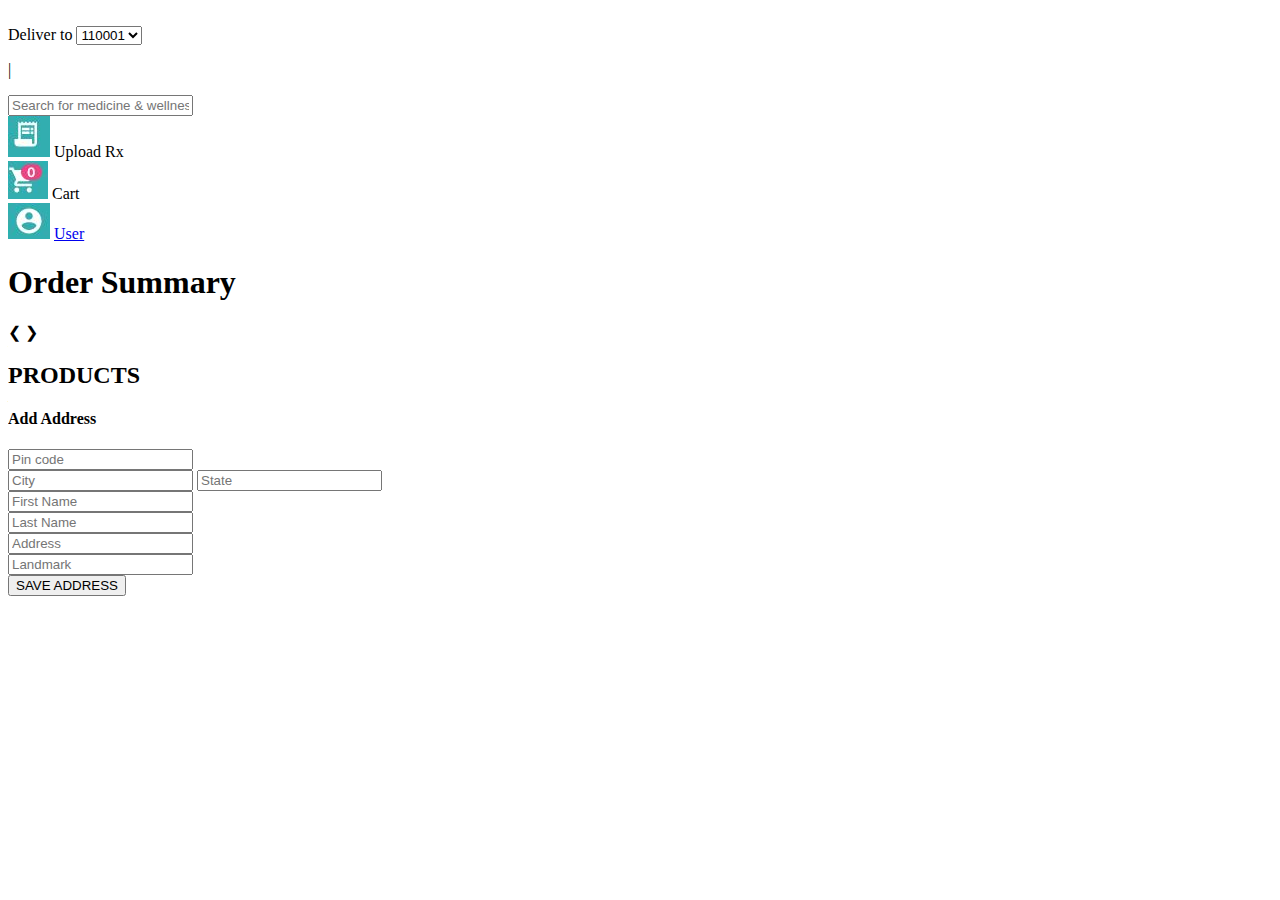
==== cart.html @ 0ff40780 "Products list page and cart basics with functionality" ====
<!DOCTYPE html>
<html lang="en">
  <head>
    <meta charset="UTF-8" />
    <meta http-equiv="X-UA-Compatible" content="IE=edge" />
    <meta name="viewport" content="width=device-width, initial-scale=1.0" />
    <title>Document</title>
    <link rel="stylesheet" href="cart.css" />
    <link
      href="https://fonts.googleapis.com/css2?family=Lato:wght@300&display=swap"
      rel="stylesheet"
    />
  </head>

  <body>
    <div id="divPanel1">
      <div id="panel1img1">
        <a href="./index.html">
          <img
            src="https://www.netmeds.com/assets/gloryweb/images/home-logo-netmeds-new.svg"
            alt=""
        /></a>
      </div>
      <div id="searchbox">
        <div id="searchbar">
          <label for="">Deliver to</label>
          <select name="city" id="city">
            <option value="bengaluru">110001</option>
            <option value="delhi">411015</option>
            <option value="pune">110022</option>
            <option value="mumbai">411015</option>
          </select>
        </div>
        <div id="horizontalline">
          <p>|</p>
        </div>
        <div id="searchInput">
          <input
            type="text"
            placeholder="Search for medicine & wellnes Products..."
          />
        </div>
      </div>
      <div id="loadpx">
        <img src="projectimage\Capture.JPG" alt="" />
        <a>Upload Rx</a>
      </div>
      <div id="cartlogo">
        <img src="projectimage\cart.JPG" alt="" />
        <a>Cart</a>
        <a href="#">
          <div id="carttoal"></div>
        </a>
      </div>
      <div id="singuplogo">
        <img src="projectimage\signin.JPG" alt="" />
        <a href="signup.html">User</a>
      </div>
    </div>
    <!-- cartdiv-->
    <div id="cartdiv">
      <h1>Order Summary</h1>
      <div id="ordercarddiv">
        <div id="orderleftdiv">
          <!-- div 2 start first slider-->
          <div id="slideShow_auto1">
            <span class="arrowslide1" id="prev">&#10094;</span>
            <span class="arrowslide1" id="next">&#10095;</span>
            <div id="dotslide1">
              <span class="dot"></span>
              <span class="dot"></span>
              <span class="dot"></span>
              <span class="dot"></span>
              <span class="dot"></span>
              <span class="dot"></span>
            </div>
          </div>

          <!-- div 2 slider endr-->

          <div id="displayCartProduct">
            <h2>PRODUCTS</h2>
          </div>
        </div>
      </div>
    </div>

    <div id="newaddress">
      <h4>Add Address</h4>
      <input type="text" placeholder="Pin code" />
      <br />
      <input type="text" placeholder="City" />
      <input type="text" placeholder="State" />
      <br />

      <input type="text" placeholder="First Name" />
      <br />
      <input type="text" placeholder="Last Name" />
      <br />
      <input type="text" placeholder="Address" />
      <br />
      <input type="text" placeholder="Landmark" />
      <br />
      <button id="saveaddress">SAVE ADDRESS</button>
    </div>
  </body>
</html>
<script src="./cart.js"></script>
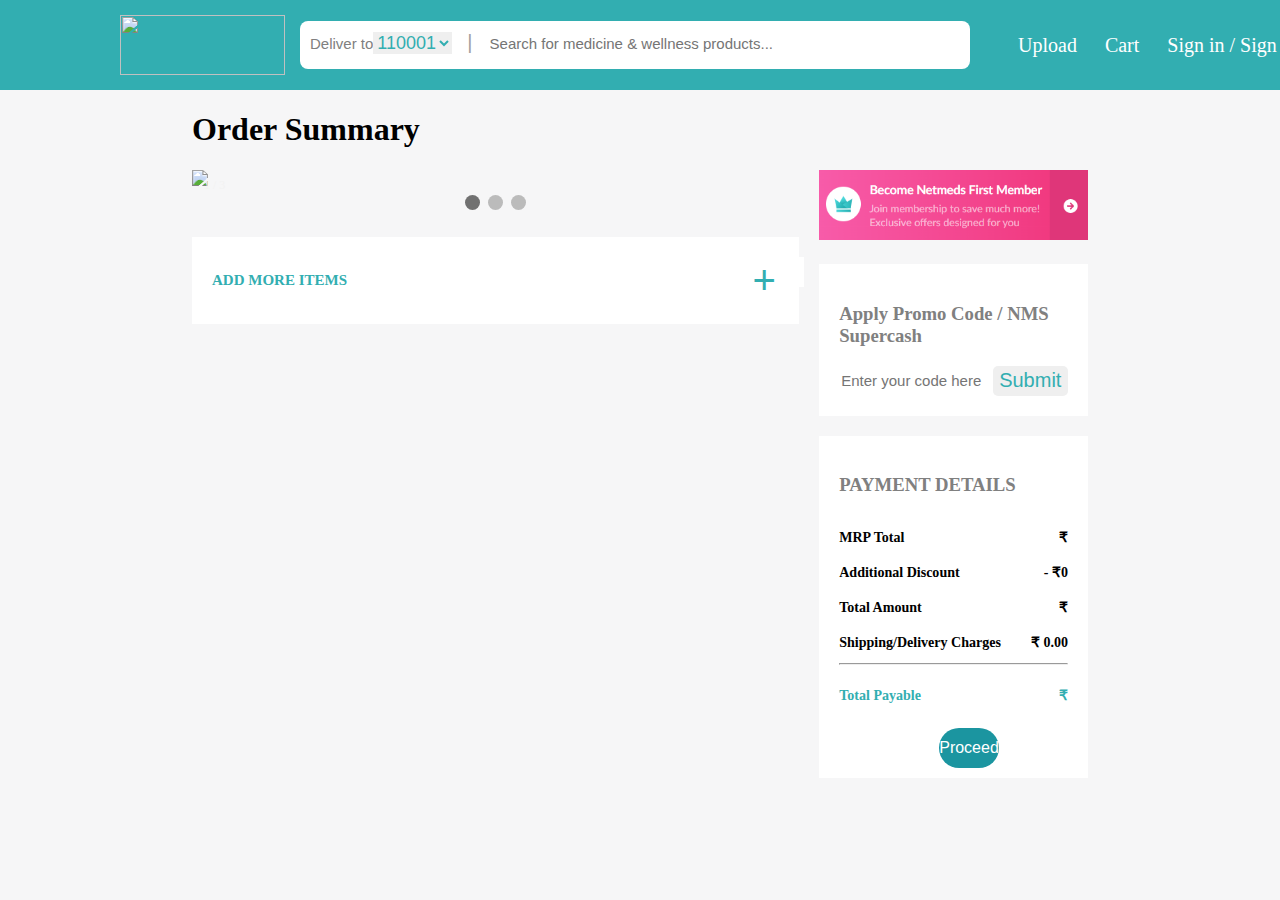
==== commit 937829dc: "Add to cart updated" ====
--- a/cart.html
+++ b/cart.html
@@ -13,16 +13,15 @@
   </head>
 
   <body>
-    <div id="divPanel1">
-      <div id="panel1img1">
-        <a href="./index.html">
-          <img
-            src="https://www.netmeds.com/assets/gloryweb/images/home-logo-netmeds-new.svg"
-            alt=""
-        /></a>
+    <header class="page-header">
+      <div class="logo">
+        <img
+          src="https://nms-assets.s3-ap-south-1.amazonaws.com/images/cms/aw_rbslider/slides/1663609483_netmeds-new-logo.svg"
+          alt=""
+        />
       </div>
-      <div id="searchbox">
-        <div id="searchbar">
+      <div class="search-bar">
+        <button>
           <label for="">Deliver to</label>
           <select name="city" id="city">
             <option value="bengaluru">110001</option>
@@ -30,51 +29,65 @@
             <option value="pune">110022</option>
             <option value="mumbai">411015</option>
           </select>
-        </div>
-        <div id="horizontalline">
-          <p>|</p>
-        </div>
-        <div id="searchInput">
+          <span id="line">|</span>
           <input
             type="text"
-            placeholder="Search for medicine & wellnes Products..."
+            placeholder="Search for medicine & wellness products..."
           />
-        </div>
+        </button>
       </div>
-      <div id="loadpx">
-        <img src="projectimage\Capture.JPG" alt="" />
-        <a>Upload Rx</a>
+      <div class="upload">
+        <p>Upload</p>
       </div>
-      <div id="cartlogo">
-        <img src="projectimage\cart.JPG" alt="" />
-        <a>Cart</a>
-        <a href="#">
-          <div id="carttoal"></div>
-        </a>
+      <div class="cart">
+        <p onclick='window.location.href = "cart.html"'>Cart</a></p>
       </div>
-      <div id="singuplogo">
-        <img src="projectimage\signin.JPG" alt="" />
-        <a href="signup.html">User</a>
+      <div class="signIn">
+        <p>Sign in / Sign up</p>
       </div>
-    </div>
+    </header>
+
     <!-- cartdiv-->
     <div id="cartdiv">
       <h1>Order Summary</h1>
       <div id="ordercarddiv">
         <div id="orderleftdiv">
           <!-- div 2 start first slider-->
-          <div id="slideShow_auto1">
-            <span class="arrowslide1" id="prev">&#10094;</span>
-            <span class="arrowslide1" id="next">&#10095;</span>
-            <div id="dotslide1">
-              <span class="dot"></span>
-              <span class="dot"></span>
-              <span class="dot"></span>
+          <div class="slideshow-container">
+            <div class="mySlides fade">
+              <div class="numbertext">1 / 3</div>
+              <img
+                src="https://www.netmeds.com/images/cms/aw_rbslider/slides/1675179469_569x90.jpg"
+                style="width: 100%"
+              />
+              <!-- <div class="text">Caption Text</div> -->
+            </div>
+
+            <div class="mySlides fade">
+              <div class="numbertext">2 / 3</div>
+              <img
+                src="https://www.netmeds.com/images/cms/aw_rbslider/slides/1675179601_569x90.jpg"
+                style="width: 100%"
+              />
+              <!-- <div class="text">Caption Two</div> -->
+            </div>
+
+            <div class="mySlides fade">
+              <div class="numbertext">3 / 3</div>
+              <img
+                src="https://www.netmeds.com/images/cms/aw_rbslider/slides/1675179683_569x90.jpg"
+                style="width: 100%"
+              />
+              <!-- <div class="text">Caption Three</div> -->
+            </div>
+            <div style="text-align: center" id="threedots">
               <span class="dot"></span>
               <span class="dot"></span>
               <span class="dot"></span>
             </div>
           </div>
+
+          <br />
 
           <!-- div 2 slider endr-->
 
@@ -82,10 +95,53 @@
             <h2>PRODUCTS</h2>
           </div>
         </div>
+        <div id="orderrightdiv">
+          <div id="member">
+            <img
+              src="cartimage.png
+            "
+              alt=""
+            />
+          </div>
+          <div id="promo">
+            <h3 id="h31">Apply Promo Code / NMS Supercash</h3>
+            <div id="entercode">
+              <input type="text" placeholder="Enter your code here" id="code" />
+              <button id="apply">Submit</button>
+            </div>
+          </div>
+          <div id="payment">
+            <h3 id="h3">PAYMENT DETAILS</h3>
+            <div>
+              <h3>MRP Total</h3>
+              <h3>₹<span id="mrptotal"></span></h3>
+            </div>
+            <div>
+              <h3>Additional Discount</h3>
+              <h3>- ₹<span id="adddiscount">0</span></h3>
+            </div>
+            <div>
+              <h3>Total Amount</h3>
+              <h3>₹<span id="total-amt"></span></h3>
+            </div>
+            <div>
+              <h3>Shipping/Delivery Charges</h3>
+              <h3>₹ 0.00</h3>
+            </div>
+            <hr>
+            <div id="blue">
+              <h3>Total Payable</h3>
+              <h3>₹<span id="totalamt"></span></h3>
+            </div>
+            <div id="paybtn">
+              <button onclick='window.location.href = "payment.html"'>Proceed</button>
+            </div>
+          </div>
+        </div>
       </div>
     </div>
 
-    <div id="newaddress">
+    <!-- <div id="newaddress">
       <h4>Add Address</h4>
       <input type="text" placeholder="Pin code" />
       <br />
@@ -102,7 +158,7 @@
       <input type="text" placeholder="Landmark" />
       <br />
       <button id="saveaddress">SAVE ADDRESS</button>
-    </div>
+    </div> -->
   </body>
 </html>
 <script src="./cart.js"></script>
--- a/cart.css
+++ b/cart.css
@@ -0,0 +1,301 @@
+body {
+  margin: 0;
+  padding: 0;
+  background-color: #f6f6f7;
+  width: 100%;
+}
+.page-header {
+  display: flex;
+  width: 1550px;
+  height: 90px;
+  background-color: #32aeb1;
+  align-items: center;
+}
+.page-header>div {
+  cursor: pointer;
+}
+.logo {
+  width: 168px;
+  height: 60px;
+  padding-left: 120px;
+  margin-right: 12px;
+}
+.logo > img {
+  width: 165px;
+  height: 60px;
+}
+
+.search-bar > button {
+  display: flex;
+  align-items: baseline;
+  width: 670px;
+  height: 48px;
+  border-radius: 8px;
+  padding: 10px;
+  gap: 15px;
+  background-color: #ffffff;
+  border: none;
+}
+input {
+  width: 70%;
+  border: none;
+
+  font-size: 15px;
+}
+input:focus {
+  outline: none;
+}
+#city {
+  font-size: 18px;
+  border: none;
+  color: #32aeb1;
+  margin-left: -15px;
+}
+button > label {
+  font-size: 15px;
+  color: grey;
+}
+#line {
+  font-size: 20px;
+  color: rgb(162, 160, 160);
+}
+
+.upload {
+  margin-left: 20px;
+  padding-left: 28px;
+  color: white;
+  font-size: 20px;
+}
+
+.cart {
+  padding-left: 28px;
+  color: white;
+  font-size: 20px;
+}
+
+.signIn {
+  padding-left: 28px;
+  color: white;
+  font-size: 20px;
+}
+
+/* Slideshow container */
+
+.mySlides {
+  display: none;
+}
+.slideshow-container {
+  max-width: 1000px;
+  position: relative;
+  margin: auto;
+  border-radius: 5px;
+}
+
+/* Caption text */
+.text {
+  color: #f2f2f2;
+  font-size: 15px;
+  padding: 8px 12px;
+  position: absolute;
+  bottom: 8px;
+  width: 100%;
+  text-align: center;
+}
+
+/* Number text (1/3 etc) */
+.numbertext {
+  color: #f2f2f2;
+  font-size: 12px;
+  padding: 8px 12px;
+  position: absolute;
+  top: 0;
+}
+
+/* The dots/bullets/indicators */
+.dot {
+  height: 15px;
+  width: 15px;
+  margin: 0 2px;
+  background-color: #bbb;
+  border-radius: 50%;
+  display: inline-block;
+  transition: background-color 0.6s ease;
+}
+
+.active {
+  background-color: #717171;
+}
+
+/* Fading animation */
+.fade {
+  animation-name: fade;
+  animation-duration: 1.5s;
+}
+#cartdiv {
+  width: 70%;
+  margin: auto;
+}
+#ordercarddiv {
+  display: flex;
+  justify-content: center;
+  gap: 20px;
+}
+#orderleftdiv {
+  width: 70%;
+}
+#orderrightdiv {
+  width: 30%;
+  display: flex;
+  flex-flow: column;
+}
+
+#threedots {
+  background-color: #f6f6f7;
+  padding: 5px;
+}
+#displayCartProduct {
+  background-color: #ffffff;
+  padding: 20px;
+}
+#member > img {
+  width: 100%;
+}
+#img-prod {
+  display: flex;
+}
+#img-prod > div > img {
+  width: 100px;
+}
+#img-prod h4 {
+  margin-bottom: -5px;
+}
+#price-quan {
+  display: flex;
+  justify-content: space-between;
+  align-items: baseline;
+  height: 50px;
+  padding: 10px;
+  margin-top: -30px;
+  margin-left: 92px;
+}
+#quandiv {
+  display: flex;
+  justify-content: right;
+  align-items: baseline;
+  gap: 10px;
+  font-size: 20px;
+  color: #717171;
+  margin-right: -8px;
+}
+#quandiv > button {
+  height: 30px;
+  width: 40px;
+  background-color: #f6f6f7;
+  color: #717171;
+  border: none;
+  font-size: 20px;
+}
+#quandiv > button:hover {
+  border: 3px solid grey;
+  cursor: pointer;
+}
+#pricevalue {
+  font-size: 20px;
+  color: red;
+}
+#delivery-rem {
+  display: flex;
+  justify-content: space-between;
+  align-items: baseline;
+  margin-left: 100px;
+  margin-top: -10px;
+}
+#delivery-rem > button {
+  height: 30px;
+  width: 100px;
+  background-color: #f6f6f7;
+  color: #717171;
+  border: none;
+  font-size: 15px;
+}
+#delivery-rem>button:hover {
+  border: 3px solid grey;
+  cursor: pointer;
+}
+#additem {
+  display: flex;
+  justify-content: space-between;
+  align-items: center baseline;
+}
+#additem > p {
+  color: #32aeb1;
+  font-size: 15px;
+  font-weight: 900;
+}
+#additem > button {
+  width: 80px;
+  height: 30px;
+  border: none;
+  color: #32aeb1;
+  font-size: 40px;
+  background-color: #ffffff;
+  margin-right: -25px;
+}
+#orderrightdiv {
+  gap: 20px;
+}
+#promo {
+  background-color: #ffffff;
+  padding: 20px 20px;
+}
+#entercode {
+  display: flex;
+  justify-content: space-between;
+}
+#apply {
+  width: 80px;
+  height: 30px;
+  border: none;
+  border-radius: 5px;
+  color: #32aeb1;
+  font-size: 20px;
+}
+#h3,
+#h31 {
+  color: grey;
+}
+#payment {
+  background-color: #ffffff;
+  padding: 20px 20px;
+}
+#payment > div {
+  display: flex;
+  justify-content: space-between;
+  align-items: baseline;
+  font-size: 12px;
+  margin-bottom: -10px;
+}
+#blue {
+  color: #32aeb1;
+  font-size: 30px;
+}
+#paybtn {
+  height: 40px;
+  margin: 20px 100px;
+}
+#paybtn > button {
+    width: 300px;
+  height: 40px;
+  border: none;
+  border-radius: 20px;
+  cursor: pointer;
+  background-color: #1b95a0;
+  color: white;
+  font-size: 16px;
+  padding: 10px 0;
+}
+
+#paybtn > button:hover {
+  border: 3px solid #717171;
+  scale: 1.2;
+}
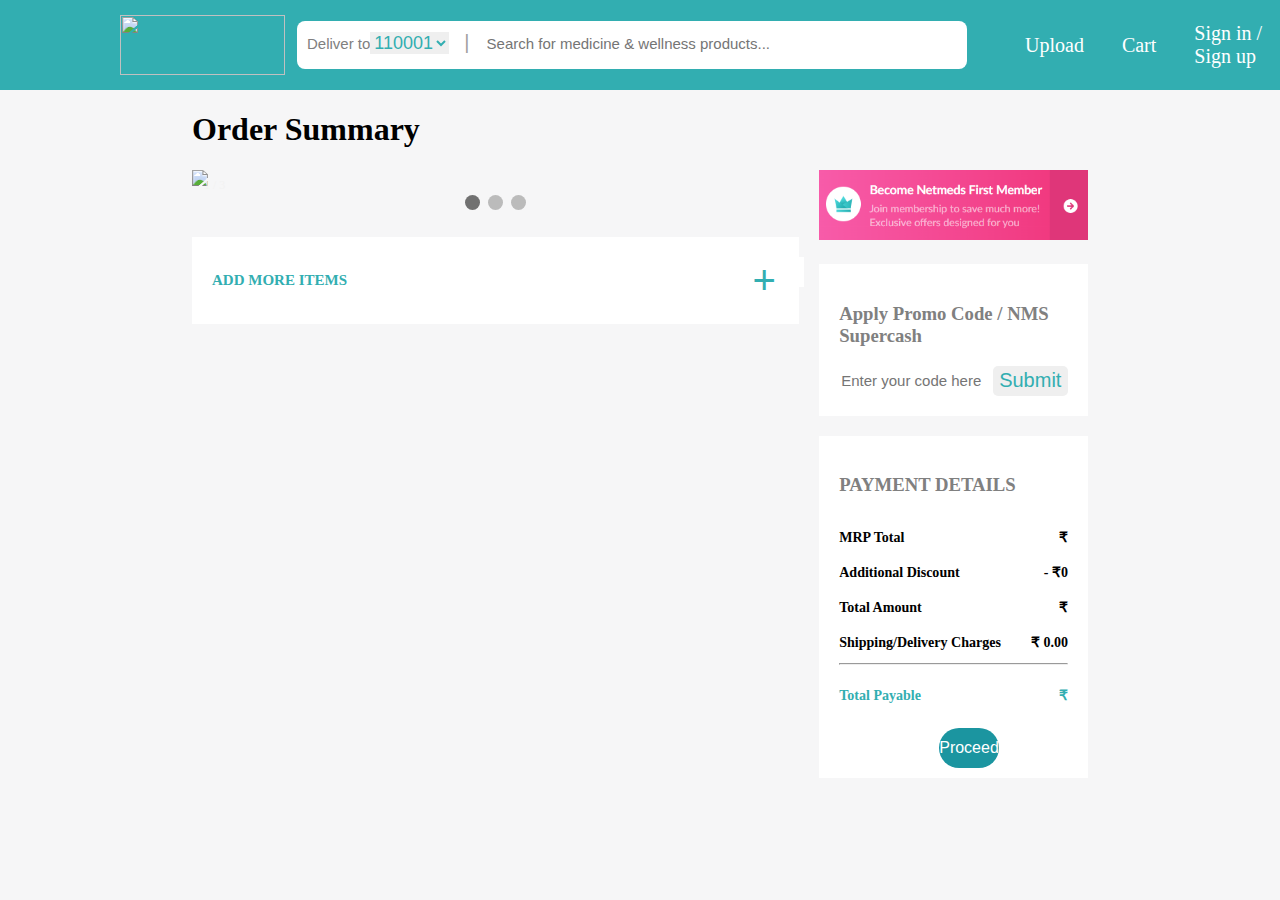
==== commit 722b0ab5: "Merge 0a0adb14d5ca2f8432b5eb8866fae5d6714b70ef into 62e00ee487d9da9e5300b74cd2894f3cd7ed7023" ====
--- a/cart.html
+++ b/cart.html
@@ -4,12 +4,13 @@
     <meta charset="UTF-8" />
     <meta http-equiv="X-UA-Compatible" content="IE=edge" />
     <meta name="viewport" content="width=device-width, initial-scale=1.0" />
-    <title>Document</title>
+    <title>MedicBuilders</title>
     <link rel="stylesheet" href="cart.css" />
     <link
       href="https://fonts.googleapis.com/css2?family=Lato:wght@300&display=swap"
       rel="stylesheet"
     />
+    <link rel="icon" type="images/x-icon" href="https://bstudio-assets.azureedge.net/assets-builder/uploads/application/new_app_builder_icon/5b8cd7920b82ec2d09173049/Netmeds.svg" sizes="96x96"/>
   </head>
 
   <body>
@@ -37,12 +38,15 @@
         </button>
       </div>
       <div class="upload">
+        <div><i class="fa-solid fa-file-arrow-up"></i></div>
         <p>Upload</p>
       </div>
       <div class="cart">
+        <div><i class="fa-solid fa-cart-plus"></i><span class='badge badge-warning' id='lblCartCount'>0</span></div>
         <p onclick='window.location.href = "cart.html"'>Cart</a></p>
       </div>
       <div class="signIn">
+        <div><i class="fa-solid fa-right-to-bracket"></i></div>
         <p>Sign in / Sign up</p>
       </div>
     </header>
@@ -162,3 +166,4 @@
   </body>
 </html>
 <script src="./cart.js"></script>
+<script src="https://kit.fontawesome.com/3244e8e1e6.js" crossorigin="anonymous"></script>--- a/cart.css
+++ b/cart.css
@@ -6,12 +6,13 @@
 }
 .page-header {
   display: flex;
-  width: 1550px;
+  width: 100%;
   height: 90px;
+  justify-content: safe;
   background-color: #32aeb1;
   align-items: center;
 }
-.page-header>div {
+.page-header > div {
   cursor: pointer;
 }
 .logo {
@@ -65,18 +66,43 @@
   padding-left: 28px;
   color: white;
   font-size: 20px;
+  display: flex;
+  align-items: baseline;
+  gap: 10px;
 }
 
 .cart {
   padding-left: 28px;
   color: white;
   font-size: 20px;
+  display: flex;
+  align-items: baseline;
+  gap: 10px;
+}
+.badge {
+  padding-left: 9px;
+  padding-right: 9px;
+  -webkit-border-radius: 9px;
+  -moz-border-radius: 9px;
+  border-radius: 9px;
+}
+
+#lblCartCount {
+    font-size: 12px;
+    background: #ff0000;
+    color: #fff;
+    padding: 0 5px;
+    vertical-align: top;
+    margin-left: -10px; 
 }
 
 .signIn {
   padding-left: 28px;
   color: white;
   font-size: 20px;
+  display: flex;
+  align-items: baseline;
+  gap: 10px;
 }
 
 /* Slideshow container */
@@ -218,7 +244,7 @@
   border: none;
   font-size: 15px;
 }
-#delivery-rem>button:hover {
+#delivery-rem > button:hover {
   border: 3px solid grey;
   cursor: pointer;
 }
@@ -284,7 +310,7 @@
   margin: 20px 100px;
 }
 #paybtn > button {
-    width: 300px;
+  width: 300px;
   height: 40px;
   border: none;
   border-radius: 20px;
@@ -299,3 +325,128 @@
   border: 3px solid #717171;
   scale: 1.2;
 }
+@media all and (min-width: 401px) and (max-width: 700px) {
+  .search-bar {
+    display: none;
+  }
+  #cartdiv {
+    width: 90%;
+    margin: auto;
+  }
+  #ordercarddiv {
+    display: flex;
+    flex-flow: column;
+  }
+  #orderleftdiv {
+    width: 100%;
+  }
+  #orderrightdiv {
+    width: 100%;
+  }
+  #img-prod > div > img {
+    width: 50%;
+    height: 80px;
+  }
+  #price-quan {
+    margin: 0;
+    padding: 0;
+  }
+  #delivery-rem {
+    margin: 0;
+    padding: 0;
+  }
+}
+@media all and (max-width: 1287px) {
+  .badge {
+    display: none;
+  }
+  #lblCartCount {
+    display: none;
+  }
+}
+@media all and (min-width: 701px) and (max-width: 900px) {
+  .search-bar {
+    display: none;
+  }
+  #cartdiv {
+    width: 90%;
+    margin: auto;
+  }
+  #orderleftdiv {
+    width: 60%;
+  }
+  #orderrightdiv {
+    width: 40%;
+    /* display: flex;
+    flex-flow: column; */
+  }
+  #img-prod > div > img {
+    width: 50%;
+    height: 80px;
+  }
+  #price-quan {
+    margin: 0;
+    padding: 0;
+  }
+  #delivery-rem {
+    margin: 0;
+    padding: 0;
+  }
+}
+@media all and (max-width: 400px) {
+  .page-header {
+    display: flex;
+    justify-content: center;
+  }
+  .search-bar {
+    display: none;
+  }
+  .logo {
+    display: none;
+  }
+  #cartdiv {
+    width: 100%;
+    margin: auto;
+  }
+  #ordercarddiv {
+    display: flex;
+    flex-flow: column;
+  }
+  #orderleftdiv {
+    width: 100%;
+  }
+  #orderrightdiv {
+    width: 100%;
+  }
+  #displayCartProduct {
+    display: flex;
+    flex-direction: column;
+  }
+  #img-prod {
+    display: flex;
+    flex-direction: column;
+    margin: 0;
+    padding: 0;
+  }
+  #img-prod > div > img {
+    width: 30%;
+    height: 60px;
+  }
+  #price-quan {
+    flex-direction: row;
+    margin: 0;
+    margin-top: -20px;
+    padding: 0;
+    align-items: center;
+  }
+  #delivery-rem {
+    flex-direction: column;
+    margin: 0;
+    margin-top: -10px;
+    padding: 0;
+  }
+  hr {
+    width: 100%;
+    border: 2px solid grey;
+  }
+}
